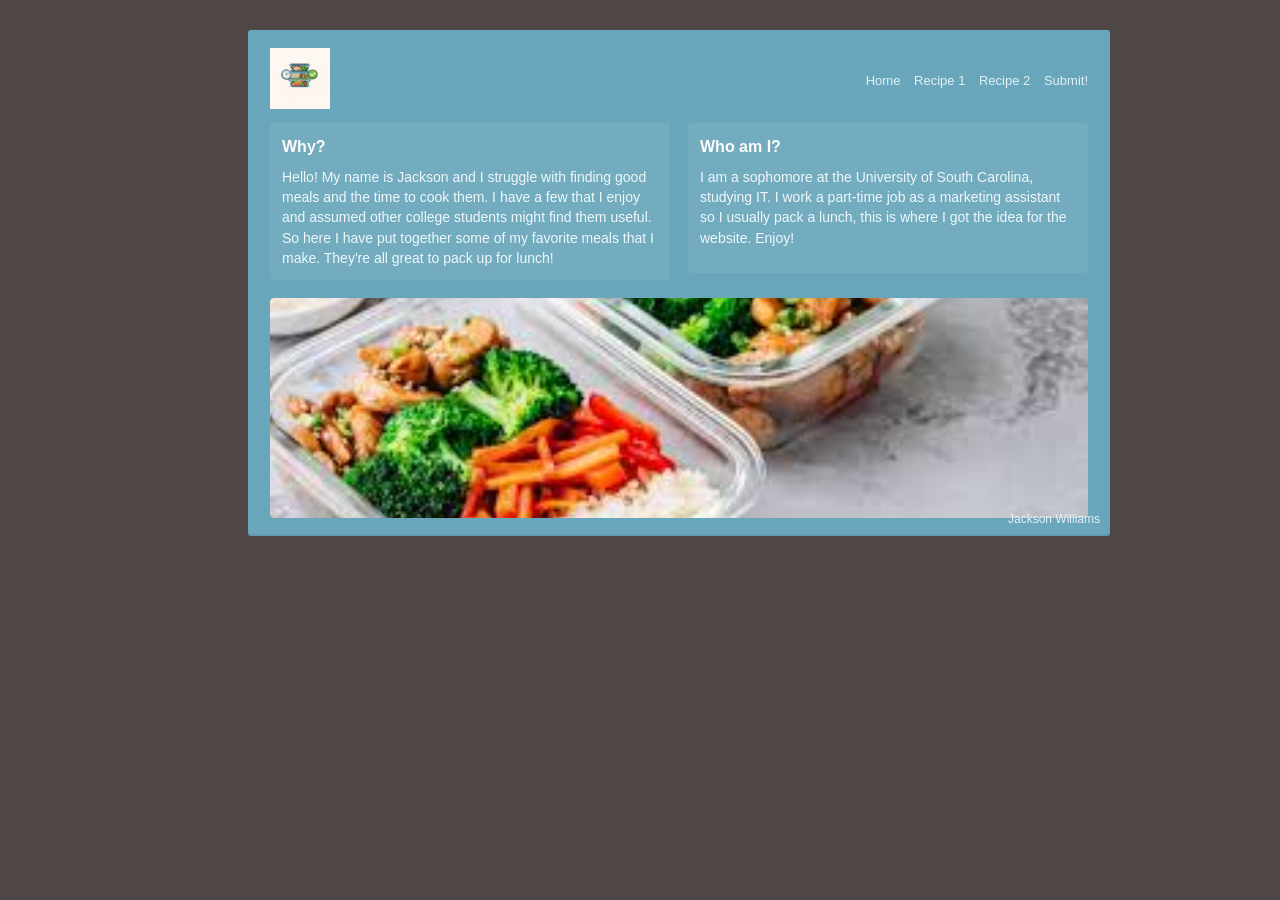
==== index.html @ 2ff51818 "Add files via upload" ====
<!doctype html>
<html lang="en">
<head>
  <meta charset="utf-8" />
  <meta name="viewport" content="width=device-width,initial-scale=1" />
  <title>Meals by Jackson — Home</title>

  <link rel="stylesheet" href="styles.css" />

  
  <style>
    .site-title { letter-spacing: 0.4px; }
    .panel { box-shadow: inset 0 -2px 0 rgba(0,0,0,0.08); }
  </style>
</head>
<body>
  <div class="container">
    <div class="logo-col">
      <div class="logo" aria-hidden="true"></div>
    </div>

    <main class="panel" role="main">
      <div class="panel-header">

  <div class="logo-small">
    <img src="logo_web.png" alt="Meals by Jackson Logo">
  </div>

  <nav class="top-nav">
    <a href="index.html">Home</a>
    <a href="recipe1.html">Recipe 1</a>
    <a href="recipe2.html">Recipe 2</a>
    <a href="#">Submit!</a>
  </nav>

</div>

      <div class="home-columns">
        <section class="card" aria-labelledby="where">
          <h3 id="where">Why?</h3>
          <p>Hello! My name is Jackson and I struggle with finding good meals and the time to cook them. I have a few that I enjoy and assumed other college students might find them useful. So here I have put together some of my favorite meals that I make. They're all great to pack up for lunch!</p>
        </section>

        <section class="card" aria-labelledby="who">
          <h3 id="who">Who am I?</h3>
          <p>I am a sophomore at the University of South Carolina, studying IT. I work a part-time job as a marketing assistant so I usually pack a lunch, this is where I got the idea for the website. Enjoy!</p>
        </section>
      </div>

<div class="bottom-image">
  <img src="homepageimage.jpg" alt="Example of one of the meals featured on the website">
</div>

      <div class="signature">
        Jackson Williams
      </div>
    </main>
  </div>
</body>
</html>
---- styles.css ----
* {
  box-sizing: border-box;
  margin: 0;
  padding: 0;
}


body {
  font-family: "Segoe UI", Roboto, Arial, sans-serif;
  background: #4f4646; 
  color: #ffffff;
  line-height: 1.45;
  padding: 30px;
  -webkit-font-smoothing: antialiased;
}


.container {
  max-width: 940px;          
  margin: 0 auto;
  display: flex;
  gap: 18px;
  align-items: flex-start;
}


.logo-small img {
  width: 60px !important;
  height: auto;
}

.logo {
  width: 60px;
  height: auto ;
  display: block;
  background-color: #fff;
  border-radius: 6px;
  background-image: url('logo_web.png');
  background-repeat: no-repeat;
  background-position: center;
  background-size: contain;
  box-shadow: 0 2px 0 rgba(0,0,0,0.15);
}

.panel {
  flex: 1 1 0;
  background: #6aa6bb; 
  padding: 18px 22px;
  border-radius: 3px;
  color: #153a44;
  min-height: 220px;
  position: relative;
}

.panel-header {
  
  display: flex;
  justify-content: space-between;
  align-items: center;
}

.site-title {
  font-size: 28px;
  font-weight: 600;
  color: #e9f6f8;
  line-height: 1;
  margin-right: 14px;
}

.site-subtitle {
  font-size: 12px;
  color: #eaf6f8;
  opacity: 0.9;
  margin-top: 4px;
}

.top-nav {
  margin-left: auto;
  font-size: 13px;
  color: #e9f6f8;
}

.top-nav a {
  color: #e9f6f8;
  text-decoration: none;
  margin-left: 10px;
  opacity: 0.95;
}

.top-nav a:hover { text-decoration: underline; }

.home-columns {
  display: grid;
  grid-template-columns: 1fr 1fr;
  gap: 18px;
  margin-top: 8px;
  align-items: start;
}

.card {
  background: rgba(255,255,255,0.06);
  padding: 12px;
  border-radius: 4px;
  color: #f0fbff;
  min-height: 150px;
}

.card h3 {
  font-size: 16px;
  margin-bottom: 8px;
  color: #fffbfb;
}

.card p { font-size: 14px; color: #eef8fb; }

.signature {
  position: absolute;
  right: 10px;
  bottom: 8px;
  font-size: 12px;
  color: #e9f6f8;
  opacity: 0.95;
}

.recipe-layout {
  display: flex;
  gap: 18px;
  margin-top: 6px;
}

.recipe-left {
  width: 140px;
  display: flex;
  flex-direction: column;
  gap: 12px;
}

.sketch {
  flex: 1;
  background: rgba(0,0,0,0.12);
  border-radius: 4px;
  min-height: 80px;
  display: flex;
  align-items: center;
  justify-content: center;
  color: #123;
  font-size: 13px;
  padding: 8px;
}

.recipe-content {
  flex: 1;
  background: rgba(255,255,255,0.06);
  padding: 14px;
  border-radius: 4px;
  color: #072e35;
}

.recipe-content h2 {
  margin-bottom: 10px;
  font-size: 20px;
  color: #e9f6f8;
}

.ingredients {
  font-size: 14px;
  background: rgba(255,255,255,0.02);
  padding: 10px;
  border-radius: 3px;
  margin-bottom: 10px;
}

.steps {
  font-size: 14px;
  padding-left: 6px;
}

.steps li { margin: 6px 0; }

.author {
  text-align: right;
  font-size: 12px;
  margin-top: 12px;
}

@media (max-width: 700px) {
  .container { flex-direction: column; padding: 16px; }
  .logo-col { width: 100%; justify-content: flex-start; }
  .panel { min-height: auto; }
  .home-columns { grid-template-columns: 1fr; }
  .recipe-layout { flex-direction: column; }
  .recipe-left { width: 100%; flex-direction: row; }
}


.bottom-image {
  margin-top: 18px;
  width: 100%;
  border-radius: 4px;
  overflow: hidden;
}

.bottom-image img {
  width: 100%;
  height: 220px; 
  object-fit: cover;
  display: block;
  border-radius: 4px;
}

.recipe-left {
  width: 200px; 
  display: flex;
  flex-direction: column;
  gap: 15px;
}


.recipe-image img {
  width: 100%;
  height: auto;
  border-radius: 6px;
  display: block;
}


.tip-box {
  background: rgba(0,0,0,0.15);
  padding: 12px;
  border-radius: 6px;
  font-size: 14px;
  color: #ffffff;
}
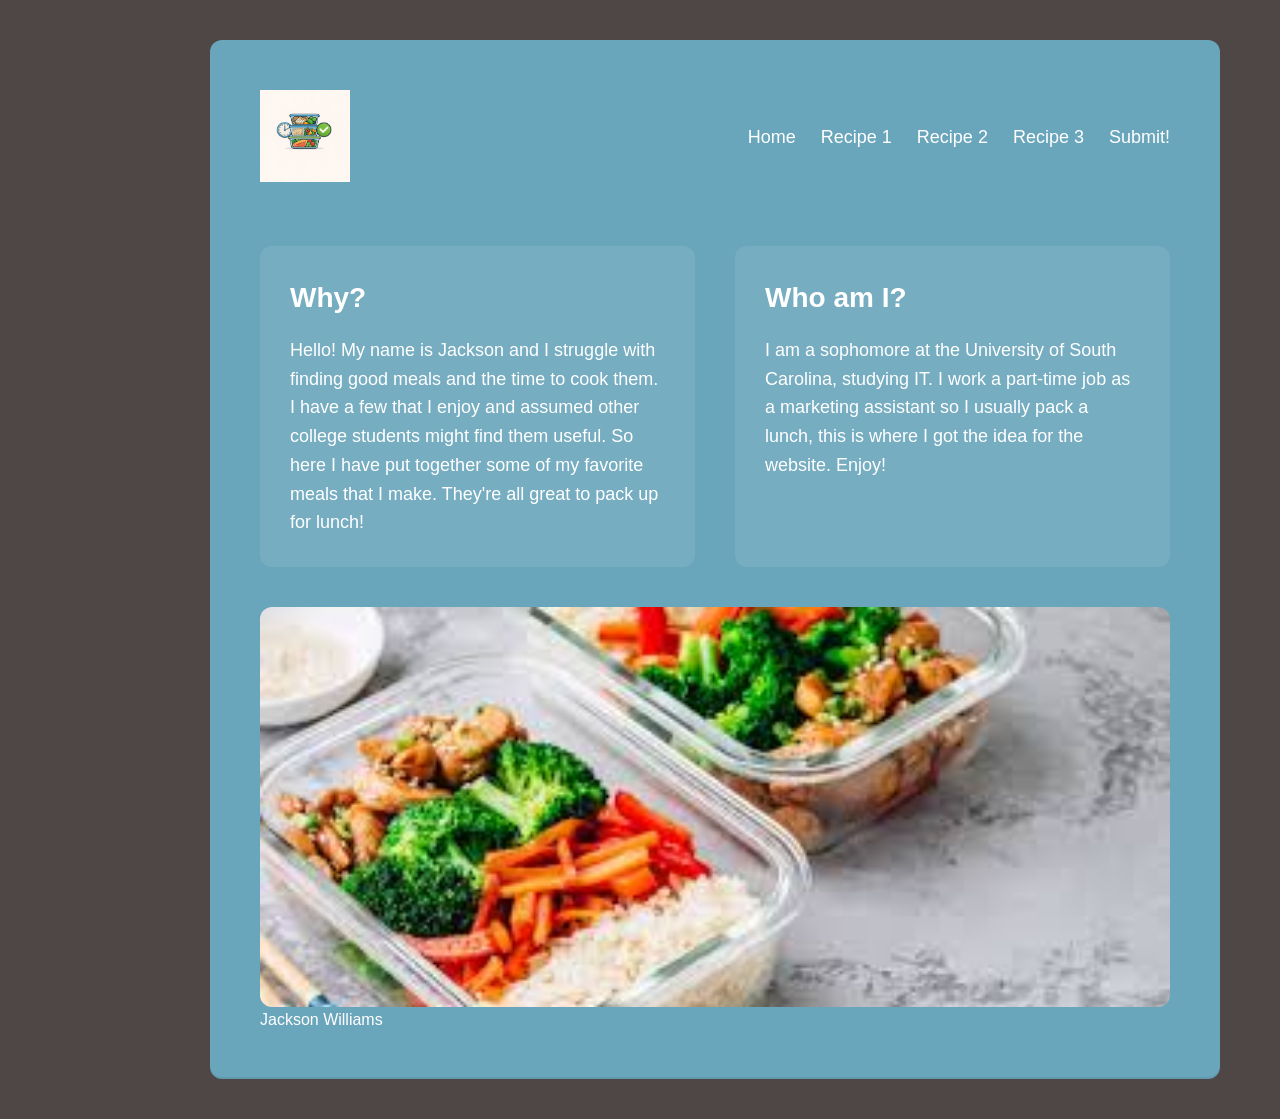
==== commit ea35d48b: "Add files via upload" ====
--- a/index.html
+++ b/index.html
@@ -30,6 +30,7 @@
     <a href="index.html">Home</a>
     <a href="recipe1.html">Recipe 1</a>
     <a href="recipe2.html">Recipe 2</a>
+    <a href="recipe3.html">Recipe 3</a>
     <a href="#">Submit!</a>
   </nav>
 
--- a/styles.css
+++ b/styles.css
@@ -4,230 +4,171 @@
   padding: 0;
 }
 
+html, body {
+  height: 100%;
+}
 
 body {
-  font-family: "Segoe UI", Roboto, Arial, sans-serif;
-  background: #4f4646; 
+  font-family: "Segoe UI", Arial, sans-serif;
+  background: #4f4646;
   color: #ffffff;
-  line-height: 1.45;
-  padding: 30px;
-  -webkit-font-smoothing: antialiased;
+  min-height: 100vh;
 }
 
-
 .container {
-  max-width: 940px;          
-  margin: 0 auto;
+  width: 100%;
+  min-height: 100vh;
+  padding: 40px 60px;
   display: flex;
-  gap: 18px;
-  align-items: flex-start;
+  gap: 30px;
 }
 
+.logo-col {
+  width: 120px;
+}
 
 .logo-small img {
-  width: 60px !important;
-  height: auto;
-}
-
-.logo {
-  width: 60px;
-  height: auto ;
-  display: block;
-  background-color: #fff;
-  border-radius: 6px;
-  background-image: url('logo_web.png');
-  background-repeat: no-repeat;
-  background-position: center;
-  background-size: contain;
-  box-shadow: 0 2px 0 rgba(0,0,0,0.15);
+  width: 90px;
 }
 
 .panel {
-  flex: 1 1 0;
-  background: #6aa6bb; 
-  padding: 18px 22px;
-  border-radius: 3px;
-  color: #153a44;
-  min-height: 220px;
-  position: relative;
+  flex: 1;
+  background: #6aa6bb;
+  border-radius: 12px;
+  padding: 50px;
+  display: flex;
+  flex-direction: column;
 }
 
 .panel-header {
-  
   display: flex;
   justify-content: space-between;
   align-items: center;
-}
-
-.site-title {
-  font-size: 28px;
-  font-weight: 600;
-  color: #e9f6f8;
-  line-height: 1;
-  margin-right: 14px;
-}
-
-.site-subtitle {
-  font-size: 12px;
-  color: #eaf6f8;
-  opacity: 0.9;
-  margin-top: 4px;
+  margin-bottom: 30px;
 }
 
 .top-nav {
-  margin-left: auto;
-  font-size: 13px;
-  color: #e9f6f8;
+  font-size: 18px;
 }
 
 .top-nav a {
-  color: #e9f6f8;
+  margin-left: 20px;
+  font-weight: 500;
   text-decoration: none;
-  margin-left: 10px;
-  opacity: 0.95;
+  color: #ffffff;
 }
 
-.top-nav a:hover { text-decoration: underline; }
+.top-nav a:hover {
+  text-decoration: underline;
+}
 
 .home-columns {
   display: grid;
   grid-template-columns: 1fr 1fr;
-  gap: 18px;
-  margin-top: 8px;
-  align-items: start;
+  gap: 40px;
+  margin-top: 30px;
 }
 
 .card {
-  background: rgba(255,255,255,0.06);
-  padding: 12px;
-  border-radius: 4px;
-  color: #f0fbff;
-  min-height: 150px;
+  background: rgba(255,255,255,0.08);
+  padding: 30px;
+  border-radius: 12px;
+  font-size: 18px;
+  line-height: 1.6;
 }
 
 .card h3 {
-  font-size: 16px;
-  margin-bottom: 8px;
-  color: #fffbfb;
+  font-size: 28px;
+  margin-bottom: 15px;
 }
 
-.card p { font-size: 14px; color: #eef8fb; }
+.bottom-image {
+  margin-top: 40px;
+}
 
-.signature {
-  position: absolute;
-  right: 10px;
-  bottom: 8px;
-  font-size: 12px;
-  color: #e9f6f8;
-  opacity: 0.95;
+.bottom-image img {
+  width: 100%;
+  height: 400px;
+  object-fit: cover;
+  border-radius: 12px;
 }
 
 .recipe-layout {
   display: flex;
-  gap: 18px;
-  margin-top: 6px;
+  gap: 60px;
+  margin-top: 20px;
 }
 
 .recipe-left {
-  width: 140px;
-  display: flex;
-  flex-direction: column;
-  gap: 12px;
+  width: 320px;
 }
 
-.sketch {
-  flex: 1;
-  background: rgba(0,0,0,0.12);
-  border-radius: 4px;
-  min-height: 80px;
-  display: flex;
-  align-items: center;
-  justify-content: center;
-  color: #123;
-  font-size: 13px;
-  padding: 8px;
+.recipe-image img {
+  width: 100%;
+  border-radius: 12px;
+}
+
+.tip-box {
+  margin-top: 25px;
+  padding: 22px;
+  font-size: 18px;
+  border-radius: 12px;
+  background: rgba(0,0,0,0.15);
+  line-height: 1.6;
 }
 
 .recipe-content {
   flex: 1;
-  background: rgba(255,255,255,0.06);
-  padding: 14px;
-  border-radius: 4px;
-  color: #072e35;
+  background: rgba(255,255,255,0.08);
+  padding: 50px;
+  border-radius: 12px;
+  font-size: 20px;
+  line-height: 1.8;
 }
 
 .recipe-content h2 {
-  margin-bottom: 10px;
-  font-size: 20px;
-  color: #e9f6f8;
+  font-size: 42px;
+  margin-bottom: 30px;
 }
 
 .ingredients {
-  font-size: 14px;
-  background: rgba(255,255,255,0.02);
-  padding: 10px;
-  border-radius: 3px;
-  margin-bottom: 10px;
+  margin-bottom: 30px;
 }
 
-.steps {
-  font-size: 14px;
-  padding-left: 6px;
+.ingredients ul {
+  margin-top: 15px;
+  padding-left: 25px;
 }
 
-.steps li { margin: 6px 0; }
+.ingredients li {
+  margin-bottom: 12px;
+}
+
+.instructions {
+  margin-top: 15px;
+  padding-left: 25px;
+}
+
+.instructions li {
+  margin-bottom: 15px;
+}
 
 .author {
+  font-size: 18px;
+  margin-top: 40px;
   text-align: right;
-  font-size: 12px;
-  margin-top: 12px;
 }
 
-@media (max-width: 700px) {
-  .container { flex-direction: column; padding: 16px; }
-  .logo-col { width: 100%; justify-content: flex-start; }
-  .panel { min-height: auto; }
-  .home-columns { grid-template-columns: 1fr; }
-  .recipe-layout { flex-direction: column; }
-  .recipe-left { width: 100%; flex-direction: row; }
-}
+@media (max-width: 1000px) {
+  .home-columns {
+    grid-template-columns: 1fr;
+  }
 
+  .recipe-layout {
+    flex-direction: column;
+  }
 
-.bottom-image {
-  margin-top: 18px;
-  width: 100%;
-  border-radius: 4px;
-  overflow: hidden;
-}
-
-.bottom-image img {
-  width: 100%;
-  height: 220px; 
-  object-fit: cover;
-  display: block;
-  border-radius: 4px;
-}
-
-.recipe-left {
-  width: 200px; 
-  display: flex;
-  flex-direction: column;
-  gap: 15px;
-}
-
-
-.recipe-image img {
-  width: 100%;
-  height: auto;
-  border-radius: 6px;
-  display: block;
-}
-
-
-.tip-box {
-  background: rgba(0,0,0,0.15);
-  padding: 12px;
-  border-radius: 6px;
-  font-size: 14px;
-  color: #ffffff;
+  .recipe-left {
+    width: 100%;
+  }
 }
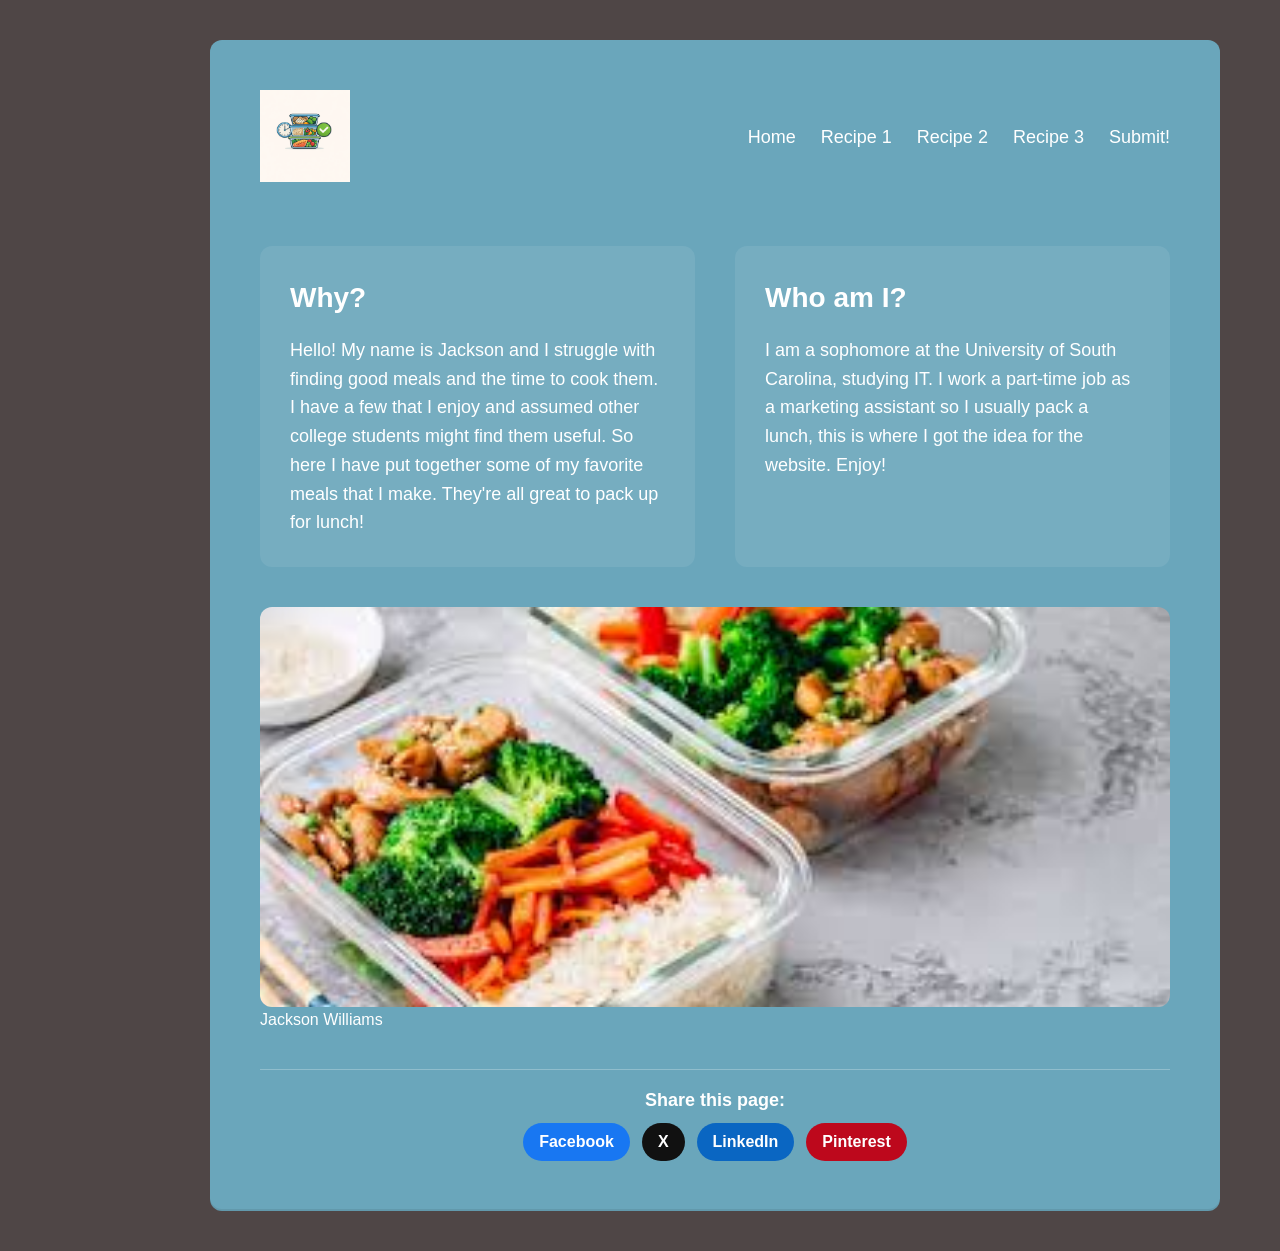
==== commit 461a1a7d: "Add files via upload" ====
--- a/index.html
+++ b/index.html
@@ -23,7 +23,7 @@
       <div class="panel-header">
 
   <div class="logo-small">
-    <img src="logo_web.png" alt="Meals by Jackson Logo">
+    <img src="images/logo_web.png" alt="Meals by Jackson Logo">
   </div>
 
   <nav class="top-nav">
@@ -31,7 +31,7 @@
     <a href="recipe1.html">Recipe 1</a>
     <a href="recipe2.html">Recipe 2</a>
     <a href="recipe3.html">Recipe 3</a>
-    <a href="#">Submit!</a>
+    <a href="submit.html">Submit!</a>
   </nav>
 
 </div>
@@ -49,13 +49,41 @@
       </div>
 
 <div class="bottom-image">
-  <img src="homepageimage.jpg" alt="Example of one of the meals featured on the website">
+  <img src="images/homepageimage.jpg" alt="Example of one of the meals featured on the website">
 </div>
 
       <div class="signature">
         Jackson Williams
       </div>
+
+      <footer class="site-footer">
+  <p class="footer-label">Share this page:</p>
+
+  <div class="share-buttons">
+    <a class="share-btn facebook" href="#" target="_blank" rel="noopener noreferrer">Facebook</a>
+    <a class="share-btn x" href="#" target="_blank" rel="noopener noreferrer">X</a>
+    <a class="share-btn linkedin" href="#" target="_blank" rel="noopener noreferrer">LinkedIn</a>
+    <a class="share-btn pinterest" href="#" target="_blank" rel="noopener noreferrer">Pinterest</a>
+  </div>
+</footer>
     </main>
   </div>
+
+  <script>
+  const url = encodeURIComponent(window.location.href);
+  const text = encodeURIComponent("Check out this recipe!");
+
+  document.querySelector(".facebook").href =
+    `https://www.facebook.com/sharer/sharer.php?u=${url}`;
+
+  document.querySelector(".x").href =
+    `https://twitter.com/intent/tweet?url=${url}&text=${text}`;
+
+  document.querySelector(".linkedin").href =
+    `https://www.linkedin.com/sharing/share-offsite/?url=${url}`;
+
+  document.querySelector(".pinterest").href =
+    `https://pinterest.com/pin/create/button/?url=${url}&description=${text}`;
+</script>
 </body>
 </html>
--- a/styles.css
+++ b/styles.css
@@ -171,4 +171,72 @@
   .recipe-left {
     width: 100%;
   }
-}+}
+input, textarea {
+  width: 60%;
+  padding: 12px;
+  border-radius: 8px;
+  border: none;
+  font-size: 16px;
+  margin-top: 8px;
+}
+
+textarea {
+  width: 80%;
+  resize: none;
+}
+
+button {
+  padding: 12px 30px;
+  font-size: 18px;
+  border-radius: 8px;
+  border: none;
+  background-color: #ffffff;
+  color: #4f4646;
+  cursor: pointer;
+  font-weight: 600;
+}
+
+button:hover {
+  background-color: #e6e6e6;
+}
+.site-footer {
+  margin-top: 40px;
+  padding-top: 20px;
+  border-top: 1px solid rgba(255, 255, 255, 0.25);
+  text-align: center;
+}
+
+.footer-label {
+  font-size: 18px;
+  margin-bottom: 12px;
+  font-weight: 600;
+}
+
+.share-buttons {
+  display: flex;
+  flex-wrap: wrap;
+  justify-content: center;
+  gap: 12px;
+}
+
+.share-btn {
+  display: inline-block;
+  padding: 10px 16px;
+  border-radius: 999px;
+  text-decoration: none;
+  font-weight: 600;
+  color: #ffffff;
+  background: rgba(0, 0, 0, 0.18);
+  transition: transform 0.2s ease, background 0.2s ease;
+}
+
+.share-btn:hover {
+  transform: translateY(-2px);
+  background: rgba(0, 0, 0, 0.28);
+}
+
+.share-btn.facebook { background: #1877f2; }
+.share-btn.x { background: #111111; }
+.share-btn.linkedin { background: #0a66c2; }
+.share-btn.pinterest { background: #bd081c; }
